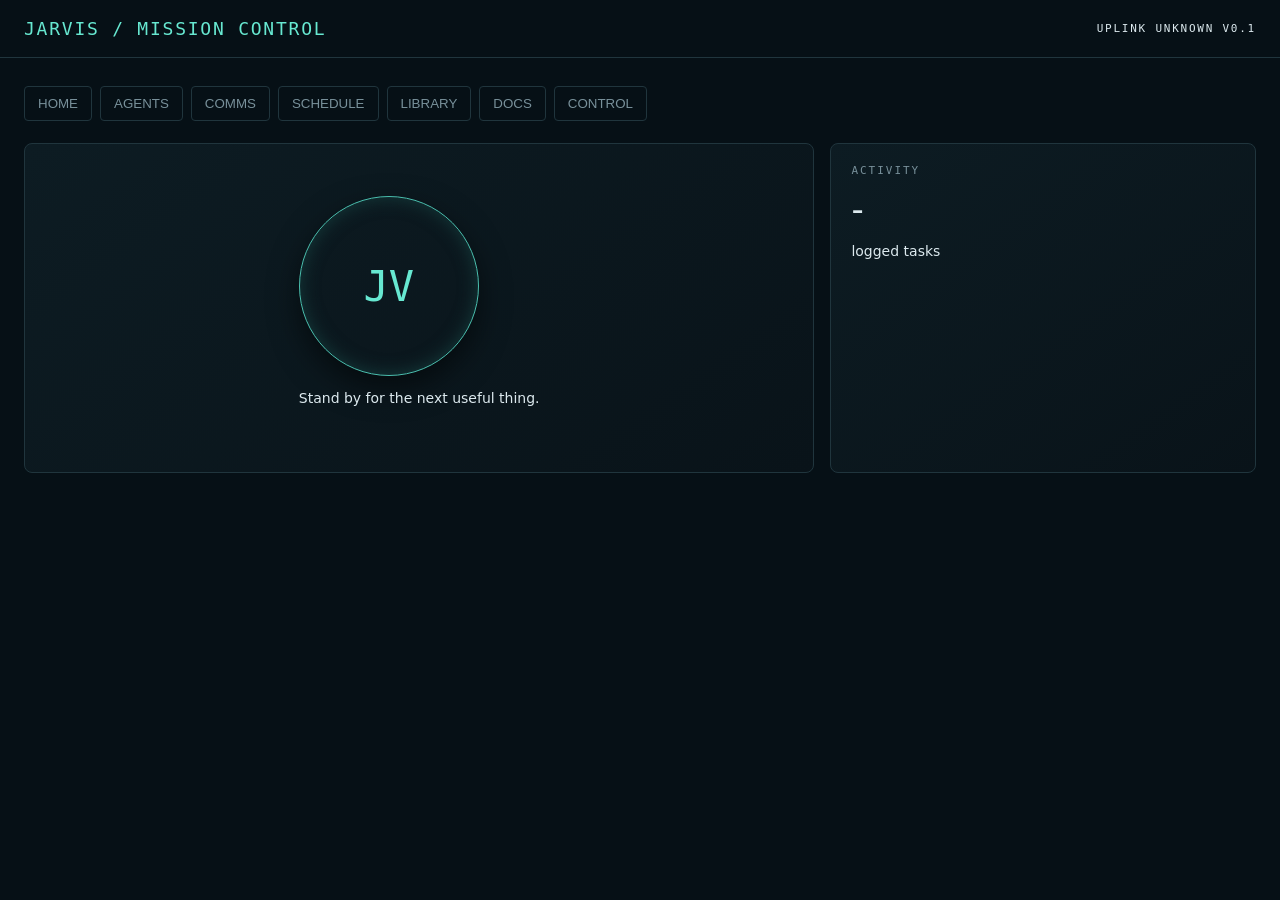
==== installer/dashboard/jarvis-dashboard-template.html @ 51bb10dd "feat: build Windows JARVIS installer foundation" ====
<!doctype html><html lang="en"><head><meta charset="utf-8"><meta name="viewport" content="width=device-width,initial-scale=1"><title>JARVIS Mission Control</title><link rel="icon" href="/favicon.svg"><script>window.__PORTRAITS__={default:'JV',dev:'DV',research:'RS',assistant:'AS'};window.__AV__=window.__PORTRAITS__;function AV(k){return window.__AV__[k]||'?';}</script>
<style>/* original template styling is split by the installer */
:root{color-scheme:dark;--ink:#dce9ee;--muted:#78909a;--line:#20353d;--glow:#67e8d1;--panel:#0b171d;--hot:#ffd28a}*{box-sizing:border-box}body{margin:0;background:#061016;color:var(--ink);font:14px system-ui,sans-serif}header{display:flex;justify-content:space-between;align-items:center;padding:18px 24px;border-bottom:1px solid var(--line);letter-spacing:.16em;text-transform:uppercase;font:11px ui-monospace,monospace}.brand{color:var(--glow);font-size:18px}main{max-width:1280px;margin:auto;padding:28px 24px}.tabs{display:flex;gap:8px;flex-wrap:wrap;margin-bottom:22px}.tabs button{background:transparent;color:var(--muted);border:1px solid var(--line);padding:9px 13px;border-radius:4px;cursor:pointer}.tabs button.active{color:var(--glow);border-color:var(--glow)}.grid{display:grid;grid-template-columns:1.3fr .7fr;gap:16px}.card{background:linear-gradient(145deg,#0d1c23,#091319);border:1px solid var(--line);padding:20px;border-radius:8px;min-height:150px}.hero{min-height:330px;display:grid;place-items:center;text-align:center}.orb{width:180px;height:180px;border-radius:50%;border:1px solid #4abfae;box-shadow:0 12px 30px #0008,inset 0 0 18px #153b3b;display:grid;place-items:center;color:var(--glow);font:42px ui-monospace,monospace}.crew{display:flex;gap:10px;justify-content:center;flex-wrap:wrap}.face{padding:10px 14px;background:#10252c;border:1px solid var(--line);border-radius:4px;color:var(--ink)}.eyebrow{color:var(--muted);font:11px ui-monospace,monospace;letter-spacing:.18em;text-transform:uppercase}.metric{font-size:34px;margin-top:12px}.feed{display:grid;gap:8px}.feed div{background:#0f242b;padding:7px 10px;color:#b9c9cc}.view{display:none}.view.active{display:block}@media(max-width:700px){header{padding:14px}.grid{grid-template-columns:1fr}main{padding:18px 14px}.metric{font-size:28px}.hero{min-height:280px}}
/* ==================== TEMPLATE SHIM START ==================== */
window.__TEMPLATE__=true;const DEMO_STATE={};const originalFetch=window.fetch;window.fetch=async()=>({json:async()=>DEMO_STATE});
/* ==================== TEMPLATE SHIM END ==================== */
</style></head><body><header><div class="brand">JARVIS / MISSION CONTROL</div><div>UPLINK <span id="gateway">UNKNOWN</span> <span data-version>v0.1</span></div></header><main><nav class="tabs"><button data-view="home">HOME</button><button data-view="agents">AGENTS</button><button data-view="comms">COMMS</button><button data-view="schedule">SCHEDULE</button><button data-view="library">LIBRARY</button><button data-view="docs">DOCS</button><button data-view="control">CONTROL</button></nav><section id="home" class="view active"><div class="grid"><div class="card hero"><div><div class="orb" id="orb">JV</div><p>Stand by for the next useful thing.</p><div class="crew" id="crew"></div></div></div><div class="card"><div class="eyebrow">Activity</div><div class="metric" id="tasks">-</div><p>logged tasks</p><div class="feed" id="feed"></div></div></div></section><section id="agents" class="view"><div class="card"><div class="eyebrow">Crew dossier</div><div id="agent-list"></div></div></section><section id="comms" class="view"><div class="card"><div class="eyebrow">Conversation</div><textarea id="message" rows="5" placeholder="Ask the selected profile..."></textarea><button id="send">Send</button><pre id="reply"></pre></div></section><section id="schedule" class="view"><div class="card"><div class="eyebrow">Schedule</div><p>No scheduled jobs yet. Your crew adds them as it takes on recurring work.</p></div></section><section id="library" class="view"><div class="card"><div class="eyebrow">Library</div><div id="library-list"></div></div></section><section id="docs" class="view"><div class="card"><div class="eyebrow">Manual</div><pre id="docs-body">Loading manual...</pre></div></section><section id="control" class="view"><div class="card"><div class="eyebrow">Control</div><p>Local voice and model controls are available after their services pass verification.</p></div></section></main><script id="docs-seed">Operate from the seven tabs. Home is the live pulse. Agents shows the crew. Comms is explicit-send only. Control shows available model and voice routes.</script><script>
function render(s){document.querySelector('[data-version]').textContent=s.version||'—';document.getElementById('gateway').textContent=s.gateway?.state||'UNKNOWN';document.getElementById('tasks').textContent=s.crew.reduce((n,a)=>n+(a.tasks||0),0)||'—';document.getElementById('crew').innerHTML=s.crew.map(a=>`<span class="face" title="${a.role}">${AV(a.key)} ${a.name}</span>`).join('');document.getElementById('agent-list').innerHTML=s.crew.map(a=>`<p><b>${a.name}</b> · ${a.role} · ${a.tasks||0} logged tasks</p>`).join('');document.getElementById('feed').innerHTML=(s.ops||[]).slice(0,6).map(o=>`<div>${o.agent}: ${o.op}</div>`).join('')||'<div>No activity yet.</div>'}
async function load(){const s=await fetch('/api/state').then(r=>r.json());render(s);const e=new EventSource('/events');e.addEventListener('state',x=>render(JSON.parse(x.data)));fetch('/api/content').then(r=>r.json()).then(x=>document.getElementById('library-list').textContent=`${x.total} documents across four shelves.`);fetch('/docs.md').then(r=>r.text()).then(x=>document.getElementById('docs-body').textContent=x)}
</script></body></html>
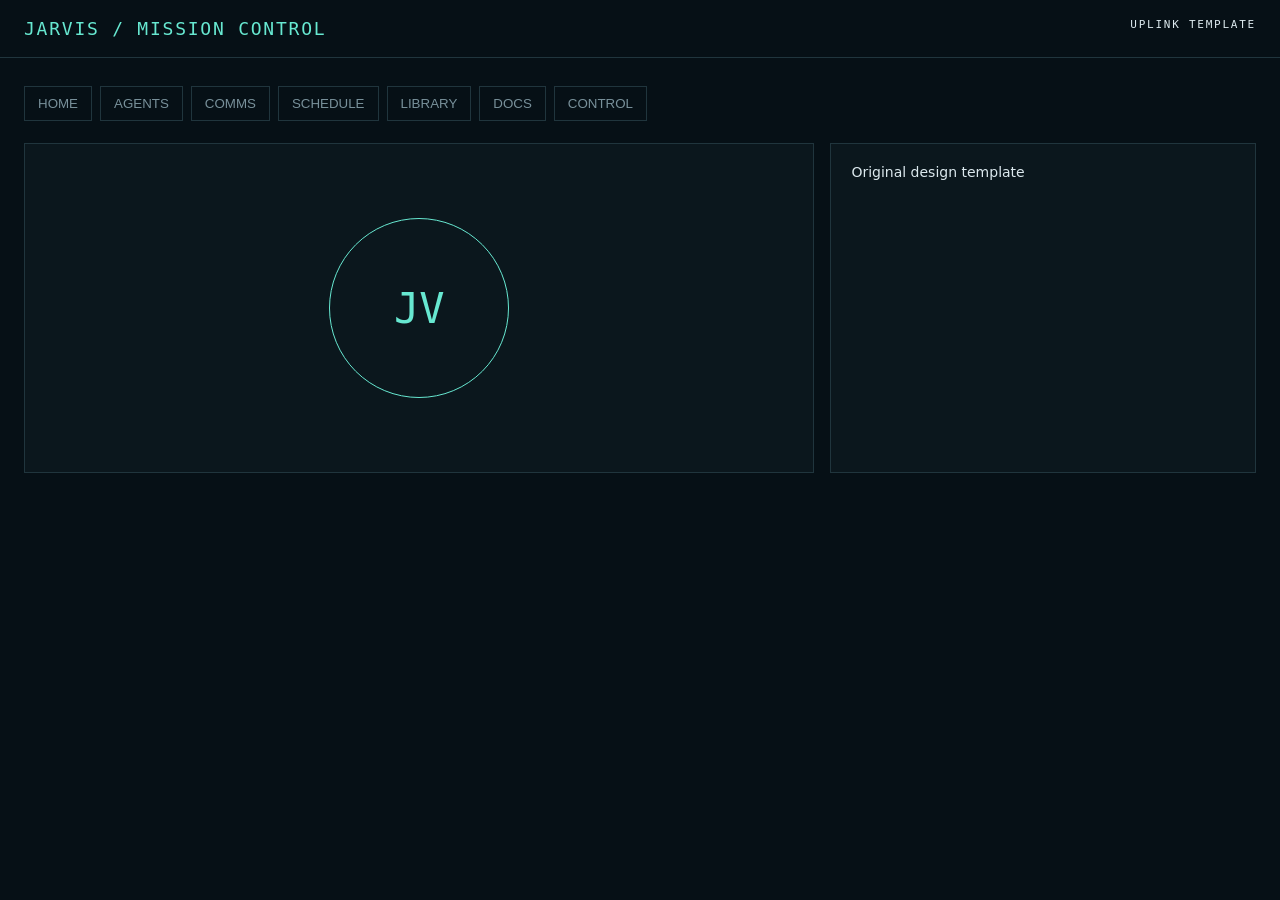
==== commit a35d9d0e: "feat: install dashboard shell" ====
--- a/installer/dashboard/jarvis-dashboard-template.html
+++ b/installer/dashboard/jarvis-dashboard-template.html
@@ -1,10 +1,56 @@
-<!doctype html><html lang="en"><head><meta charset="utf-8"><meta name="viewport" content="width=device-width,initial-scale=1"><title>JARVIS Mission Control</title><link rel="icon" href="/favicon.svg"><script>window.__PORTRAITS__={default:'JV',dev:'DV',research:'RS',assistant:'AS'};window.__AV__=window.__PORTRAITS__;function AV(k){return window.__AV__[k]||'?';}</script>
-<style>/* original template styling is split by the installer */
-:root{color-scheme:dark;--ink:#dce9ee;--muted:#78909a;--line:#20353d;--glow:#67e8d1;--panel:#0b171d;--hot:#ffd28a}*{box-sizing:border-box}body{margin:0;background:#061016;color:var(--ink);font:14px system-ui,sans-serif}header{display:flex;justify-content:space-between;align-items:center;padding:18px 24px;border-bottom:1px solid var(--line);letter-spacing:.16em;text-transform:uppercase;font:11px ui-monospace,monospace}.brand{color:var(--glow);font-size:18px}main{max-width:1280px;margin:auto;padding:28px 24px}.tabs{display:flex;gap:8px;flex-wrap:wrap;margin-bottom:22px}.tabs button{background:transparent;color:var(--muted);border:1px solid var(--line);padding:9px 13px;border-radius:4px;cursor:pointer}.tabs button.active{color:var(--glow);border-color:var(--glow)}.grid{display:grid;grid-template-columns:1.3fr .7fr;gap:16px}.card{background:linear-gradient(145deg,#0d1c23,#091319);border:1px solid var(--line);padding:20px;border-radius:8px;min-height:150px}.hero{min-height:330px;display:grid;place-items:center;text-align:center}.orb{width:180px;height:180px;border-radius:50%;border:1px solid #4abfae;box-shadow:0 12px 30px #0008,inset 0 0 18px #153b3b;display:grid;place-items:center;color:var(--glow);font:42px ui-monospace,monospace}.crew{display:flex;gap:10px;justify-content:center;flex-wrap:wrap}.face{padding:10px 14px;background:#10252c;border:1px solid var(--line);border-radius:4px;color:var(--ink)}.eyebrow{color:var(--muted);font:11px ui-monospace,monospace;letter-spacing:.18em;text-transform:uppercase}.metric{font-size:34px;margin-top:12px}.feed{display:grid;gap:8px}.feed div{background:#0f242b;padding:7px 10px;color:#b9c9cc}.view{display:none}.view.active{display:block}@media(max-width:700px){header{padding:14px}.grid{grid-template-columns:1fr}main{padding:18px 14px}.metric{font-size:28px}.hero{min-height:280px}}
-/* ==================== TEMPLATE SHIM START ==================== */
-window.__TEMPLATE__=true;const DEMO_STATE={};const originalFetch=window.fetch;window.fetch=async()=>({json:async()=>DEMO_STATE});
-/* ==================== TEMPLATE SHIM END ==================== */
-</style></head><body><header><div class="brand">JARVIS / MISSION CONTROL</div><div>UPLINK <span id="gateway">UNKNOWN</span> <span data-version>v0.1</span></div></header><main><nav class="tabs"><button data-view="home">HOME</button><button data-view="agents">AGENTS</button><button data-view="comms">COMMS</button><button data-view="schedule">SCHEDULE</button><button data-view="library">LIBRARY</button><button data-view="docs">DOCS</button><button data-view="control">CONTROL</button></nav><section id="home" class="view active"><div class="grid"><div class="card hero"><div><div class="orb" id="orb">JV</div><p>Stand by for the next useful thing.</p><div class="crew" id="crew"></div></div></div><div class="card"><div class="eyebrow">Activity</div><div class="metric" id="tasks">-</div><p>logged tasks</p><div class="feed" id="feed"></div></div></div></section><section id="agents" class="view"><div class="card"><div class="eyebrow">Crew dossier</div><div id="agent-list"></div></div></section><section id="comms" class="view"><div class="card"><div class="eyebrow">Conversation</div><textarea id="message" rows="5" placeholder="Ask the selected profile..."></textarea><button id="send">Send</button><pre id="reply"></pre></div></section><section id="schedule" class="view"><div class="card"><div class="eyebrow">Schedule</div><p>No scheduled jobs yet. Your crew adds them as it takes on recurring work.</p></div></section><section id="library" class="view"><div class="card"><div class="eyebrow">Library</div><div id="library-list"></div></div></section><section id="docs" class="view"><div class="card"><div class="eyebrow">Manual</div><pre id="docs-body">Loading manual...</pre></div></section><section id="control" class="view"><div class="card"><div class="eyebrow">Control</div><p>Local voice and model controls are available after their services pass verification.</p></div></section></main><script id="docs-seed">Operate from the seven tabs. Home is the live pulse. Agents shows the crew. Comms is explicit-send only. Control shows available model and voice routes.</script><script>
-function render(s){document.querySelector('[data-version]').textContent=s.version||'—';document.getElementById('gateway').textContent=s.gateway?.state||'UNKNOWN';document.getElementById('tasks').textContent=s.crew.reduce((n,a)=>n+(a.tasks||0),0)||'—';document.getElementById('crew').innerHTML=s.crew.map(a=>`<span class="face" title="${a.role}">${AV(a.key)} ${a.name}</span>`).join('');document.getElementById('agent-list').innerHTML=s.crew.map(a=>`<p><b>${a.name}</b> · ${a.role} · ${a.tasks||0} logged tasks</p>`).join('');document.getElementById('feed').innerHTML=(s.ops||[]).slice(0,6).map(o=>`<div>${o.agent}: ${o.op}</div>`).join('')||'<div>No activity yet.</div>'}
-async function load(){const s=await fetch('/api/state').then(r=>r.json());render(s);const e=new EventSource('/events');e.addEventListener('state',x=>render(JSON.parse(x.data)));fetch('/api/content').then(r=>r.json()).then(x=>document.getElementById('library-list').textContent=`${x.total} documents across four shelves.`);fetch('/docs.md').then(r=>r.text()).then(x=>document.getElementById('docs-body').textContent=x)}
-</script></body></html>
+<!doctype html>
+<html lang="en">
+<head>
+  <meta charset="utf-8">
+  <meta name="viewport" content="width=device-width,initial-scale=1">
+  <title>JARVIS Mission Control Template</title>
+  <link rel="icon" href="/favicon.svg">
+  <script>
+    window.__PORTRAITS__ = {default: 'JV', dev: 'DV', research: 'RS', assistant: 'AS'};
+    window.__AV__ = window.__PORTRAITS__;
+    function AV(key) { return window.__AV__[key] || '?'; }
+  </script>
+  <style>
+    :root{color-scheme:dark;--ink:#dce9ee;--muted:#78909a;--line:#20353d;--glow:#67e8d1}
+    *{box-sizing:border-box}body{margin:0;background:#061016;color:var(--ink);font:14px system-ui,sans-serif}
+    header{display:flex;justify-content:space-between;padding:18px 24px;border-bottom:1px solid var(--line);font:11px ui-monospace,monospace;letter-spacing:.16em;text-transform:uppercase}
+    .brand{color:var(--glow);font-size:18px}main{max-width:1280px;margin:auto;padding:28px 24px}
+    .tabs{display:flex;gap:8px;flex-wrap:wrap;margin-bottom:22px}.tabs button{background:transparent;color:var(--muted);border:1px solid var(--line);padding:9px 13px}
+    .grid{display:grid;grid-template-columns:1.3fr .7fr;gap:16px}.card{background:#0b171d;border:1px solid var(--line);padding:20px;min-height:150px}
+    .hero{min-height:330px;display:grid;place-items:center;text-align:center}.orb{width:180px;height:180px;border-radius:50%;border:1px solid var(--glow);display:grid;place-items:center;color:var(--glow);font:42px ui-monospace,monospace}
+    .view{display:none}.view.active{display:block}@media(max-width:700px){.grid{grid-template-columns:1fr}main{padding:18px 14px}}
+  </style>
+  <script>
+    /* ==================== TEMPLATE SHIM START ==================== */
+    window.__TEMPLATE__=true;
+    const DEMO_STATE={crew:[],ops:[],gateway:{state:'template'},version:'v0.1'};
+    const originalFetch=window.fetch;
+    window.fetch=async()=>({ok:true,json:async()=>DEMO_STATE,text:async()=>''});
+    window.EventSource=class{addEventListener(){}};
+    /* ==================== TEMPLATE SHIM END ==================== */
+  </script>
+</head>
+<body>
+  <header><div class="brand">JARVIS / MISSION CONTROL</div><div>UPLINK <span id="gateway">TEMPLATE</span></div></header>
+  <main>
+    <nav class="tabs"><button data-view="home">HOME</button><button data-view="agents">AGENTS</button><button data-view="comms">COMMS</button><button data-view="schedule">SCHEDULE</button><button data-view="library">LIBRARY</button><button data-view="docs">DOCS</button><button data-view="control">CONTROL</button></nav>
+    <section id="home" class="view active"><div class="grid"><div class="card hero"><div class="orb">JV</div></div><div class="card">Original design template</div></div></section>
+    <section id="agents" class="view"><div class="card">Crew dossier template</div></section>
+    <section id="comms" class="view"><div class="card">Conversation template</div></section>
+    <section id="schedule" class="view"><div class="card">Schedule template</div></section>
+    <section id="library" class="view"><div class="card">Library template</div></section>
+    <section id="docs" class="view"><div class="card">Manual template</div></section>
+    <section id="control" class="view"><div class="card">Control template</div></section>
+  </main>
+  <script id="docs-seed">Operate from the seven tabs. Home is the live pulse. Comms is explicit-send only.</script>
+  <script>
+    fetch('/api/state').then(response => response.json()).then(state => {
+      document.getElementById('gateway').textContent = state.gateway.state.toUpperCase();
+    });
+    document.querySelectorAll('[data-view]').forEach(button => button.addEventListener('click', () => {
+      document.querySelectorAll('.view').forEach(view => view.classList.remove('active'));
+      document.getElementById(button.dataset.view).classList.add('active');
+    }));
+  </script>
+</body>
+</html>
